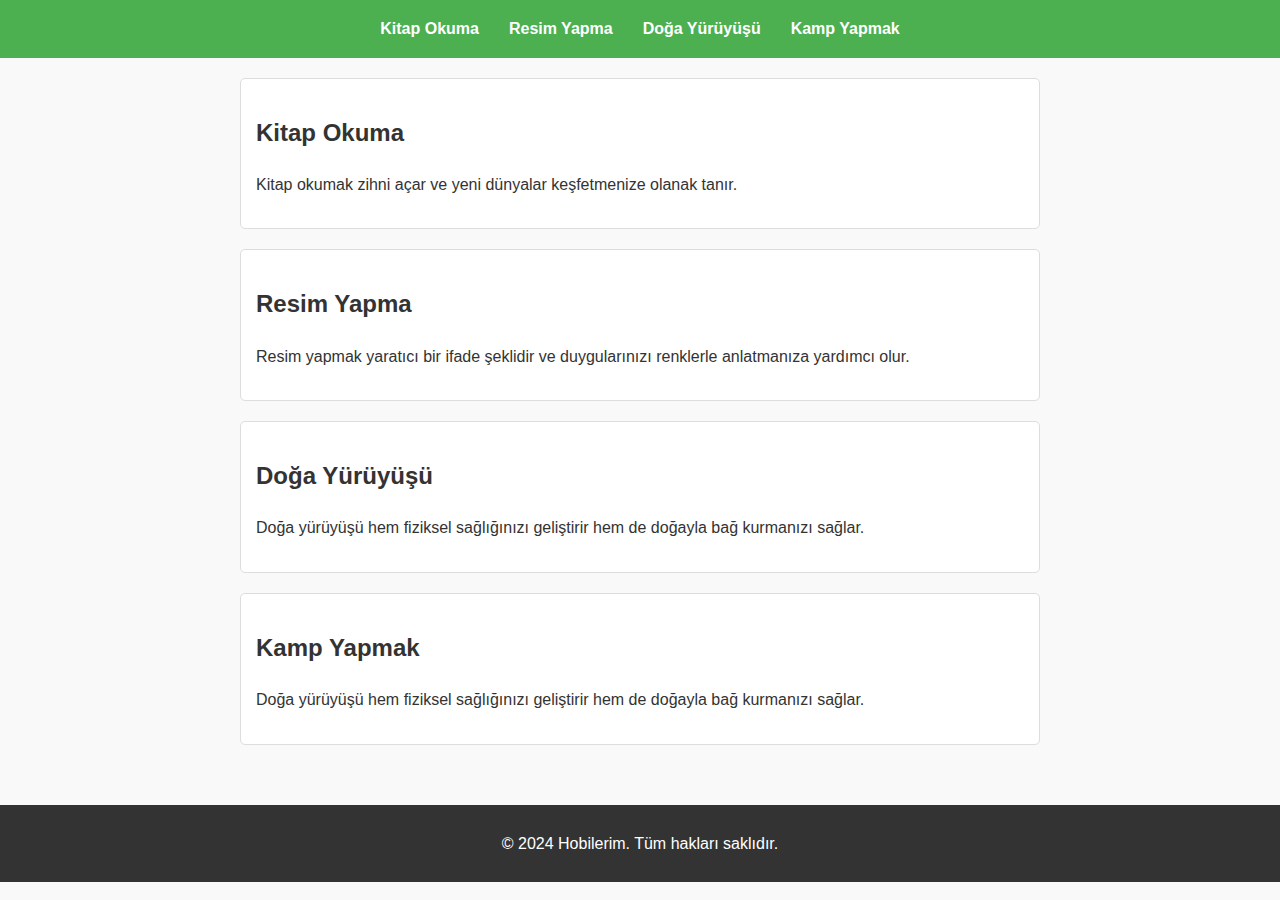
==== index.html @ 12a9f28d "first commit" ====
<!DOCTYPE html>
<html lang="tr">
<head>
    <meta charset="UTF-8">
    <meta name="viewport" content="width=device-width, initial-scale=1.0">
    <title>Hobilerim</title>
    <link rel="stylesheet" href="style.css">
</head>
<body>
    <header>
        <nav class="navbar">
            <ul>
                <li><a href="#hobi1">Kitap Okuma</a></li>
                <li><a href="#hobi2">Resim Yapma</a></li>
                <li><a href="#hobi3">Doğa Yürüyüşü</a></li>
                <li><a href="#hobi4">Kamp Yapmak</a></li>
            </ul>
        </nav>
    </header>
    <main>
        <section id="hobi1">
            <h2>Kitap Okuma</h2>
            <p>Kitap okumak zihni açar ve yeni dünyalar keşfetmenize olanak tanır.</p>
        </section>
        <section id="hobi2">
            <h2>Resim Yapma</h2>
            <p>Resim yapmak yaratıcı bir ifade şeklidir ve duygularınızı renklerle anlatmanıza yardımcı olur.</p>
        </section>
        <section id="hobi3">
            <h2>Doğa Yürüyüşü</h2>
            <p>Doğa yürüyüşü hem fiziksel sağlığınızı geliştirir hem de doğayla bağ kurmanızı sağlar.</p>
        </section>
        <section id="hobi4">
            <h2>Kamp Yapmak</h2>
            <p>Doğa yürüyüşü hem fiziksel sağlığınızı geliştirir hem de doğayla bağ kurmanızı sağlar.</p>
        </section>
    </main>
    <footer>
        <p>© 2024 Hobilerim. Tüm hakları saklıdır.</p>
    </footer>
</body>
</html>
---- style.css ----
/* style.css */
body {
    font-family: Arial, sans-serif;
    margin: 0;
    padding: 0;
    line-height: 1.6;
    background-color: #f9f9f9;
    color: #333;
}

.navbar {
    background-color: #4CAF50;
    color: white;
    padding: 1rem;
}

.navbar ul {
    list-style: none;
    display: flex;
    justify-content: center;
    margin: 0;
    padding: 0;
}

.navbar ul li {
    margin: 0 15px;
}

.navbar ul li a {
    color: white;
    text-decoration: none;
    font-weight: bold;
}

.navbar ul li a:hover {
    text-decoration: underline;
}

main {
    padding: 20px;
    max-width: 800px;
    margin: 0 auto;
}

section {
    margin-bottom: 20px;
    padding: 15px;
    background: white;
    border: 1px solid #ddd;
    border-radius: 5px;
}

footer {
    text-align: center;
    padding: 10px 0;
    background-color: #333;
    color: white;
    margin-top: 20px;
}
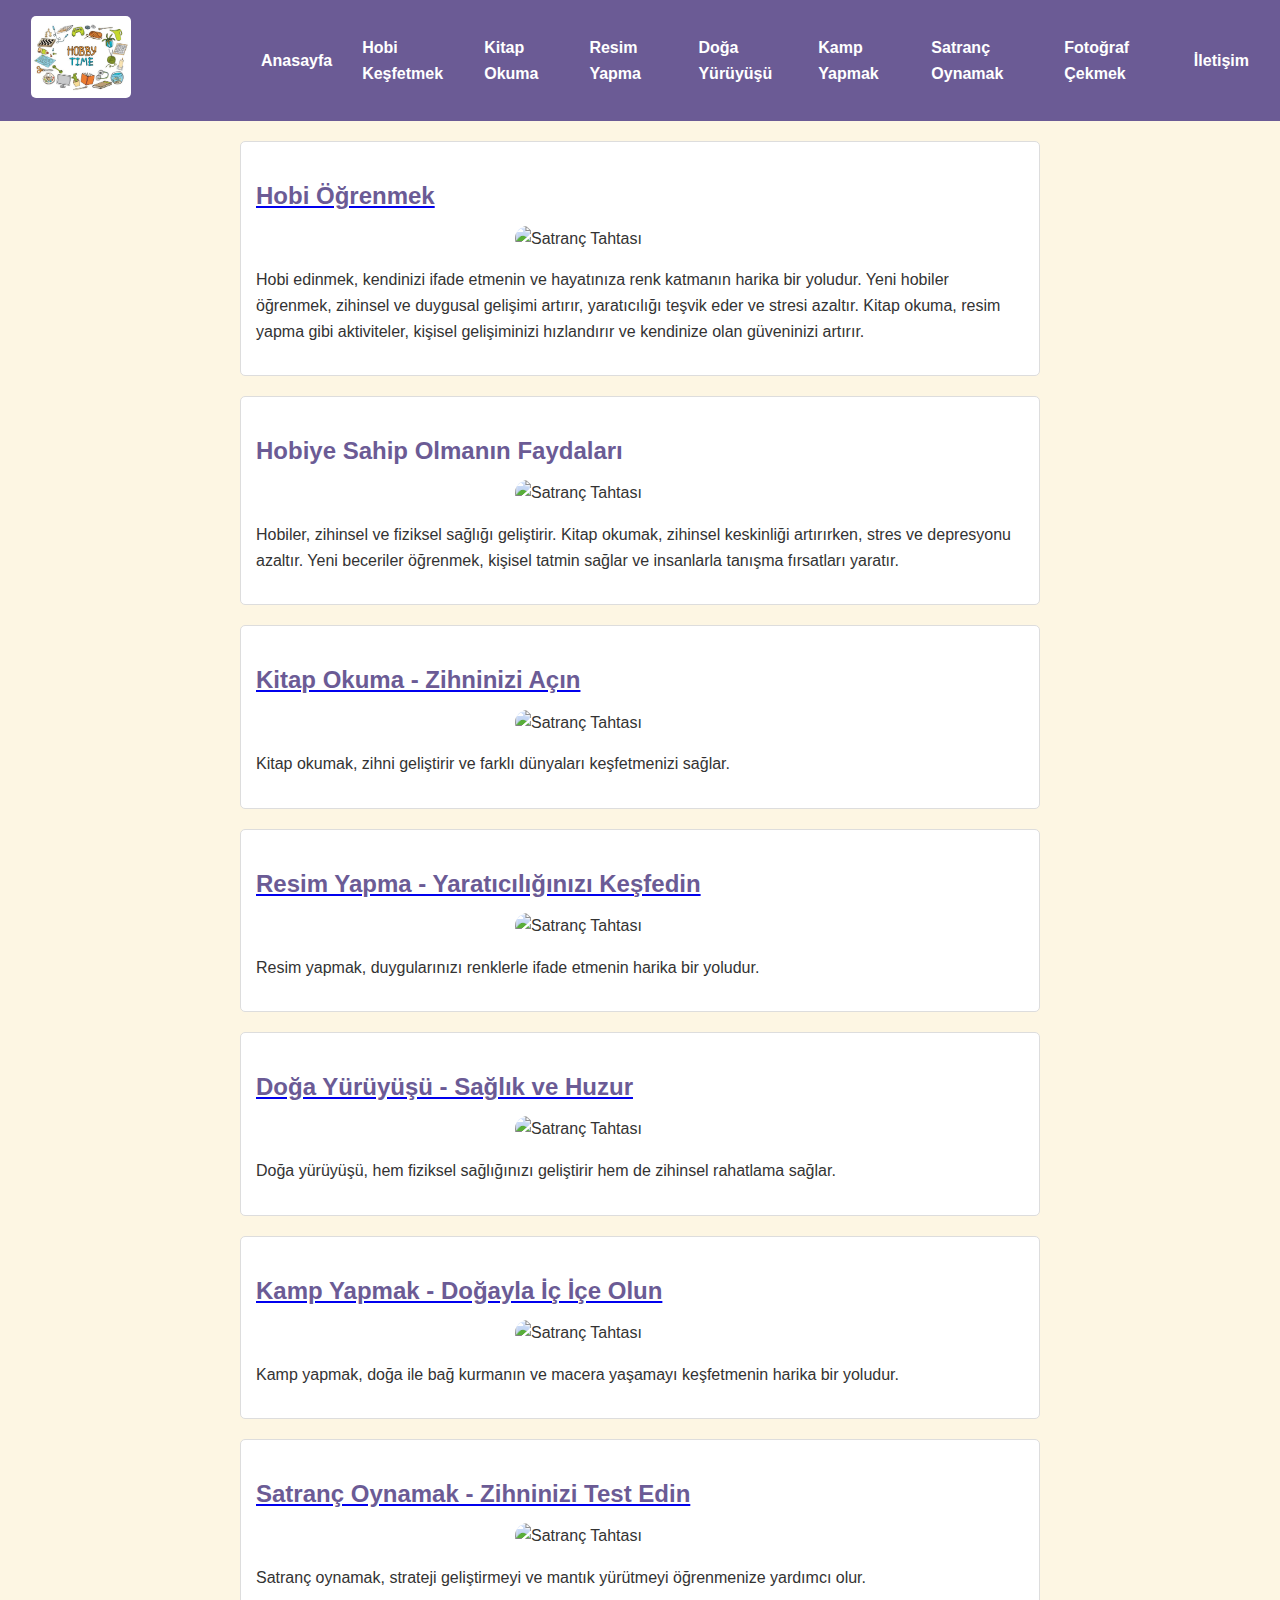
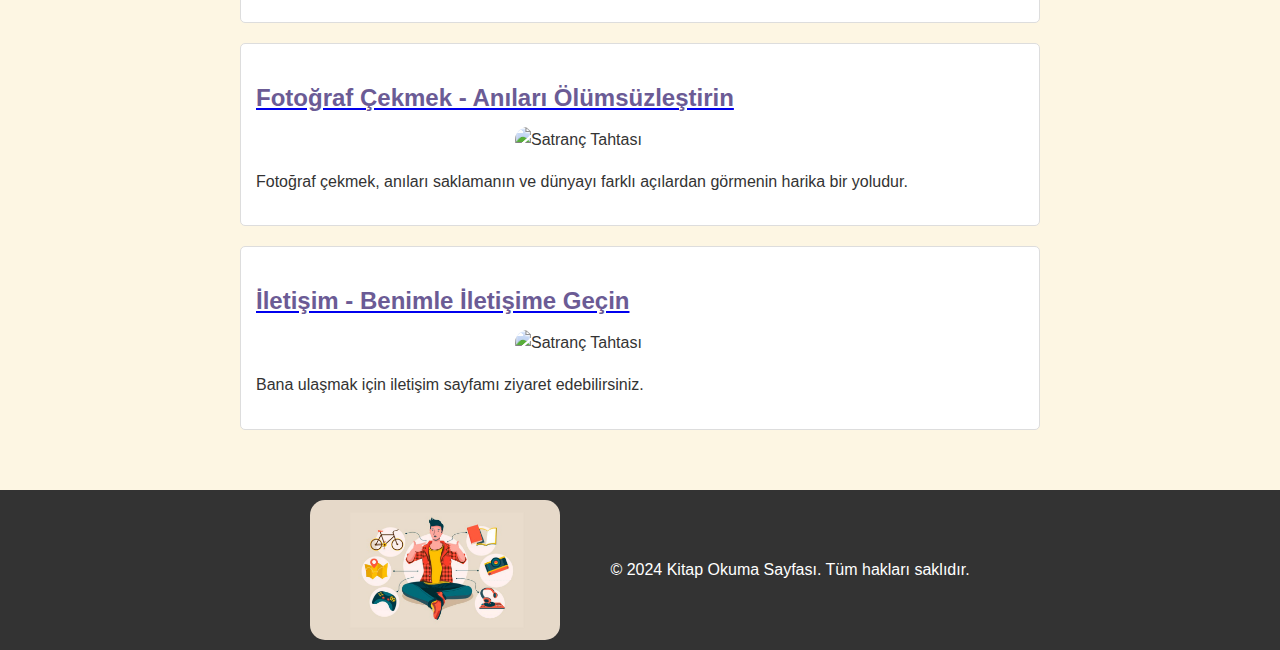
==== commit 80ba5512: "sayfalar-olustu" ====
--- a/index.html
+++ b/index.html
@@ -3,40 +3,106 @@
 <head>
     <meta charset="UTF-8">
     <meta name="viewport" content="width=device-width, initial-scale=1.0">
-    <title>Hobilerim</title>
+    <title>Hobi Kaşifi</title>
     <link rel="stylesheet" href="style.css">
+    <link rel="icon" href="images/compass.ico" type="image/x-icon">
 </head>
-<body>
+<body class="index-sayfasi">
     <header>
         <nav class="navbar">
             <ul>
-                <li><a href="#hobi1">Kitap Okuma</a></li>
-                <li><a href="#hobi2">Resim Yapma</a></li>
-                <li><a href="#hobi3">Doğa Yürüyüşü</a></li>
-                <li><a href="#hobi4">Kamp Yapmak</a></li>
+                <li>
+                    <a href="index.html">
+                        <img src="images/logo.jpg" alt="Logo" class="logo">
+                    </a>
+                </li>
+                <li><a href="index.html">Anasayfa</a></li>
+                <li><a href="hobi-kesfetmek.html">Hobi Keşfetmek</a></li>
+                <li><a href="hobi1.html">Kitap Okuma</a></li>
+                <li><a href="hobi2.html">Resim Yapma</a></li>
+                <li><a href="hobi3.html">Doğa Yürüyüşü</a></li>
+                <li><a href="hobi4.html">Kamp Yapmak</a></li>
+                <li><a href="hobi5.html">Satranç Oynamak</a></li>
+                <li><a href="hobi6.html">Fotoğraf Çekmek</a></li>
+                <li><a href="iletisim.html">İletişim</a></li>
             </ul>
         </nav>
     </header>
     <main>
+        <section>
+            <a href="hobi-kesfetmek.html"><h2>Hobi Öğrenmek</h2></a>
+            <img style="max-width: 250px; margin-right: 50px; margin-left: auto; margin-right: auto; display: block; border-radius: 15px;" 
+     src="https://psdchallenge.psd.gov.sg/images/default-source/challenge-library/ideas/work-better/how-to-keep-a-hobby-when-you-have-no-time/hobby-01-1600x900.jpeg" 
+     alt="Satranç Tahtası" class="chess-image">
+            <p>Hobi edinmek, kendinizi ifade etmenin ve hayatınıza renk katmanın harika bir yoludur. 
+                Yeni hobiler öğrenmek, zihinsel ve duygusal gelişimi artırır, yaratıcılığı teşvik eder 
+                ve stresi azaltır. Kitap okuma, resim yapma gibi aktiviteler, kişisel gelişiminizi hızlandırır 
+                ve kendinize olan güveninizi artırır.</p>
+        </section>
+        
+        <section>
+            <h2>Hobiye Sahip Olmanın Faydaları</h2>
+            <img style="max-width: 250px; margin-right: 50px; margin-left: auto; margin-right: auto; display: block; border-radius: 15px;" 
+     src="https://www.shutterstock.com/image-photo/photo-smart-happy-cool-charming-600nw-2028269570.jpg" 
+     alt="Satranç Tahtası" class="chess-image">
+            <p>Hobiler, zihinsel ve fiziksel sağlığı geliştirir. Kitap okumak, zihinsel keskinliği 
+                artırırken, stres ve depresyonu azaltır. Yeni beceriler öğrenmek, kişisel tatmin sağlar ve 
+                insanlarla tanışma fırsatları yaratır.</p>
+        </section>
+        
         <section id="hobi1">
-            <h2>Kitap Okuma</h2>
-            <p>Kitap okumak zihni açar ve yeni dünyalar keşfetmenize olanak tanır.</p>
+            <a href="hobi1.html"><h2>Kitap Okuma - Zihninizi Açın</h2></a>
+            <img style="max-width: 250px; margin-right: 50px; margin-left: auto; margin-right: auto; display: block; border-radius: 15px;" 
+     src="https://i0.wp.com/post.healthline.com/wp-content/uploads/2021/09/reading-book-1296x728-header.jpg?w=1155&h=1528" 
+     alt="Satranç Tahtası" class="chess-image">
+            <p>Kitap okumak, zihni geliştirir ve farklı dünyaları keşfetmenizi sağlar.</p>
         </section>
         <section id="hobi2">
-            <h2>Resim Yapma</h2>
-            <p>Resim yapmak yaratıcı bir ifade şeklidir ve duygularınızı renklerle anlatmanıza yardımcı olur.</p>
+            <a href="hobi2.html"><h2>Resim Yapma - Yaratıcılığınızı Keşfedin</h2></a>
+            <img style="max-width: 250px; margin-right: 50px; margin-left: auto; margin-right: auto; display: block; border-radius: 15px;" 
+     src="https://blog.koctas.com.tr/wp-content/uploads/2022/04/resim-cizmek-icin-gerekli-malzemeler.jpg" 
+     alt="Satranç Tahtası" class="chess-image">
+            <p>Resim yapmak, duygularınızı renklerle ifade etmenin harika bir yoludur.</p>
         </section>
         <section id="hobi3">
-            <h2>Doğa Yürüyüşü</h2>
-            <p>Doğa yürüyüşü hem fiziksel sağlığınızı geliştirir hem de doğayla bağ kurmanızı sağlar.</p>
+            <a href="hobi3.html"><h2>Doğa Yürüyüşü - Sağlık ve Huzur</h2></a>
+            <img style="max-width: 250px; margin-right: 50px; margin-left: auto; margin-right: auto; display: block; border-radius: 15px;" 
+     src="https://antalyaeksprescomtr.teimg.com/antalyaekspres-com-tr/uploads/2023/05/doga-yuruyusu-nedir-nasil-yapilir-hangi-malzemeler-gereklidir-1.jpg" 
+     alt="Satranç Tahtası" class="chess-image">
+            <p>Doğa yürüyüşü, hem fiziksel sağlığınızı geliştirir hem de zihinsel rahatlama sağlar.</p>
         </section>
         <section id="hobi4">
-            <h2>Kamp Yapmak</h2>
-            <p>Doğa yürüyüşü hem fiziksel sağlığınızı geliştirir hem de doğayla bağ kurmanızı sağlar.</p>
+            <a href="hobi4.html"><h2>Kamp Yapmak - Doğayla İç İçe Olun</h2></a>
+            <img style="max-width: 250px; margin-right: 50px; margin-left: auto; margin-right: auto; display: block; border-radius: 15px;" 
+     src="https://encrypted-tbn0.gstatic.com/images?q=tbn:ANd9GcQYOjYp4XmJ4XdNcV-zDLOWXLQNRZZrvVXaoQ&s" 
+     alt="Satranç Tahtası" class="chess-image">
+            <p>Kamp yapmak, doğa ile bağ kurmanın ve macera yaşamayı keşfetmenin harika bir yoludur.</p>
         </section>
-    </main>
-    <footer>
-        <p>© 2024 Hobilerim. Tüm hakları saklıdır.</p>
+        <section id="hobi5">
+            <a href="hobi5.html"><h2>Satranç Oynamak - Zihninizi Test Edin</h2></a>
+            <img style="max-width: 250px; margin-right: 50px; margin-left: auto; margin-right: auto; display: block; border-radius: 15px;" 
+     src="https://images.chesscomfiles.com/uploads/v1/article/23898.4fed709b.668x375o.b5f2d1b7e397@2x.jpeg" 
+     alt="Satranç Tahtası" class="chess-image">
+            <p>Satranç oynamak, strateji geliştirmeyi ve mantık yürütmeyi öğrenmenize yardımcı olur.</p>
+        </section>
+        <section id="hobi6">
+            <a href="hobi6.html"><h2>Fotoğraf Çekmek - Anıları Ölümsüzleştirin</h2></a>
+            <img style="max-width: 250px; margin-right: 50px; margin-left: auto; margin-right: auto; display: block; border-radius: 15px;" 
+     src="https://bilimgenc.tubitak.gov.tr/sites/default/files/styles/bp-770px-custom_user_desktop_1x/public/dogada_fotograf_cekmek_1.jpg?itok=t6EPT5CQ" 
+     alt="Satranç Tahtası" class="chess-image">
+            <p>Fotoğraf çekmek, anıları saklamanın ve dünyayı farklı açılardan görmenin harika bir yoludur.</p>
+        </section>
+        <section id="iletisim">
+            <a href="iletisim.html"><h2>İletişim - Benimle İletişime Geçin</h2></a>
+            <img style="max-width: 250px; margin-right: 50px; margin-left: auto; margin-right: auto; display: block; border-radius: 15px;" 
+     src="https://www.brandingturkiye.com/brtr_icerik/uploads/2018/06/iletisim-nedir-iletisim-turleri-nelerdir.jpg" 
+     alt="Satranç Tahtası" class="chess-image">
+            <p>Bana ulaşmak için iletişim sayfamı ziyaret edebilirsiniz.</p>
+        </section>
+    </main>    
+    <footer style="display: flex; flex-direction: row; align-items: center; justify-content: center;">
+        <img style="max-width: 250px; margin-right: 50px; border-radius: 15px;" src="images/hobby.jpg" alt="Satranç Tahtası" class="chess-image">
+        <p>© 2024 Kitap Okuma Sayfası. Tüm hakları saklıdır.</p>
     </footer>
 </body>
 </html>
--- a/style.css
+++ b/style.css
@@ -1,15 +1,23 @@
 /* style.css */
+html, body {
+    height: 100%;
+    margin: 0;
+    padding: 0;
+}
+
 body {
+    height: 100%;
+    min-height: 100vh;
     font-family: Arial, sans-serif;
     margin: 0;
     padding: 0;
     line-height: 1.6;
-    background-color: #f9f9f9;
+    background-color: #fdf6e3;
     color: #333;
 }
 
 .navbar {
-    background-color: #4CAF50;
+    background-color: #6b5b95;
     color: white;
     padding: 1rem;
 }
@@ -18,6 +26,7 @@
     list-style: none;
     display: flex;
     justify-content: center;
+    align-items: center;
     margin: 0;
     padding: 0;
 }
@@ -36,10 +45,22 @@
     text-decoration: underline;
 }
 
+.logo {
+    width: 100px;
+    height: auto;
+    margin-right: 100px;
+    border-radius: 5px;
+}
+
 main {
     padding: 20px;
     max-width: 800px;
     margin: 0 auto;
+}
+
+h2 {
+    color: #6b5b95;
+    margin-bottom: 10px;
 }
 
 section {
@@ -50,6 +71,24 @@
     border-radius: 5px;
 }
 
+.book-list {
+    display: grid;
+    grid-template-columns: repeat(auto-fit, minmax(200px, 1fr));
+    gap: 15px;
+}
+
+.book {
+    padding: 10px;
+    border: 1px solid #ddd;
+    border-radius: 5px;
+    background-color: #f4f4f4;
+}
+
+.book h3 {
+    margin-top: 0;
+    color: #333;
+}
+
 footer {
     text-align: center;
     padding: 10px 0;
@@ -57,3 +96,94 @@
     color: white;
     margin-top: 20px;
 }
+
+.contact-form form {
+    display: flex;
+    flex-direction: column;
+}
+
+.contact-form label {
+    margin-top: 10px;
+    font-weight: bold;
+}
+
+.contact-form button:hover {
+    background-color: #563d7c;
+}
+
+.button-container {
+    text-align: center;
+}
+
+.email-button {
+    display: inline-block;
+    background-color: #6b5b95;
+    color: white;
+    padding: 15px 30px;
+    text-decoration: none;
+    font-size: 16px;
+    font-weight: bold;
+    border-radius: 5px;
+    box-shadow: 0 4px 6px rgba(0, 0, 0, 0.1);
+    transition: background-color 0.3s, transform 0.2s;
+}
+
+.email-button:hover {
+    background-color: #563d7c;
+    transform: scale(1.05);
+}
+
+.email-button:active {
+    transform: scale(0.95);
+}
+
+.index-sayfasi {
+    background-image: url('https://images.pexels.com/photos/69224/pexels-photo-69224.jpeg?auto=compress&cs=tinysrgb&w=1260&h=750&dpr=1');
+    background-size: cover;
+    background-position: center;
+    background-attachment: fixed;
+    color: #333;
+}
+.iletisim-sayfasi {
+    background-image: url('images/skydiving.jpg');
+    background-size: cover;
+    background-position: center;
+    background-attachment: fixed;
+    color: #333;
+}
+
+.satranc-sayfasi {
+    background-image: url('images/chess.jpg');
+    background-size: cover;
+    background-position: center;
+    background-attachment: fixed;
+    color: #333;
+}
+
+.container {
+    display: flex;
+    flex-wrap: wrap;
+    justify-content: center;
+    gap: 20px;
+    padding: 20px;
+}
+
+.box {
+    width: 30%;
+    background-color: #f4f4f4;
+    border: 2px solid #ddd;
+    border-radius: 10px;
+    overflow: hidden;
+    box-shadow: 0 4px 8px rgba(0, 0, 0, 0.2);
+    transition: transform 0.3s ease;
+}
+
+.box img {
+    width: 100%;
+    height: 200px;
+    display: block;
+}
+
+.box:hover {
+    transform: scale(1.05);
+}